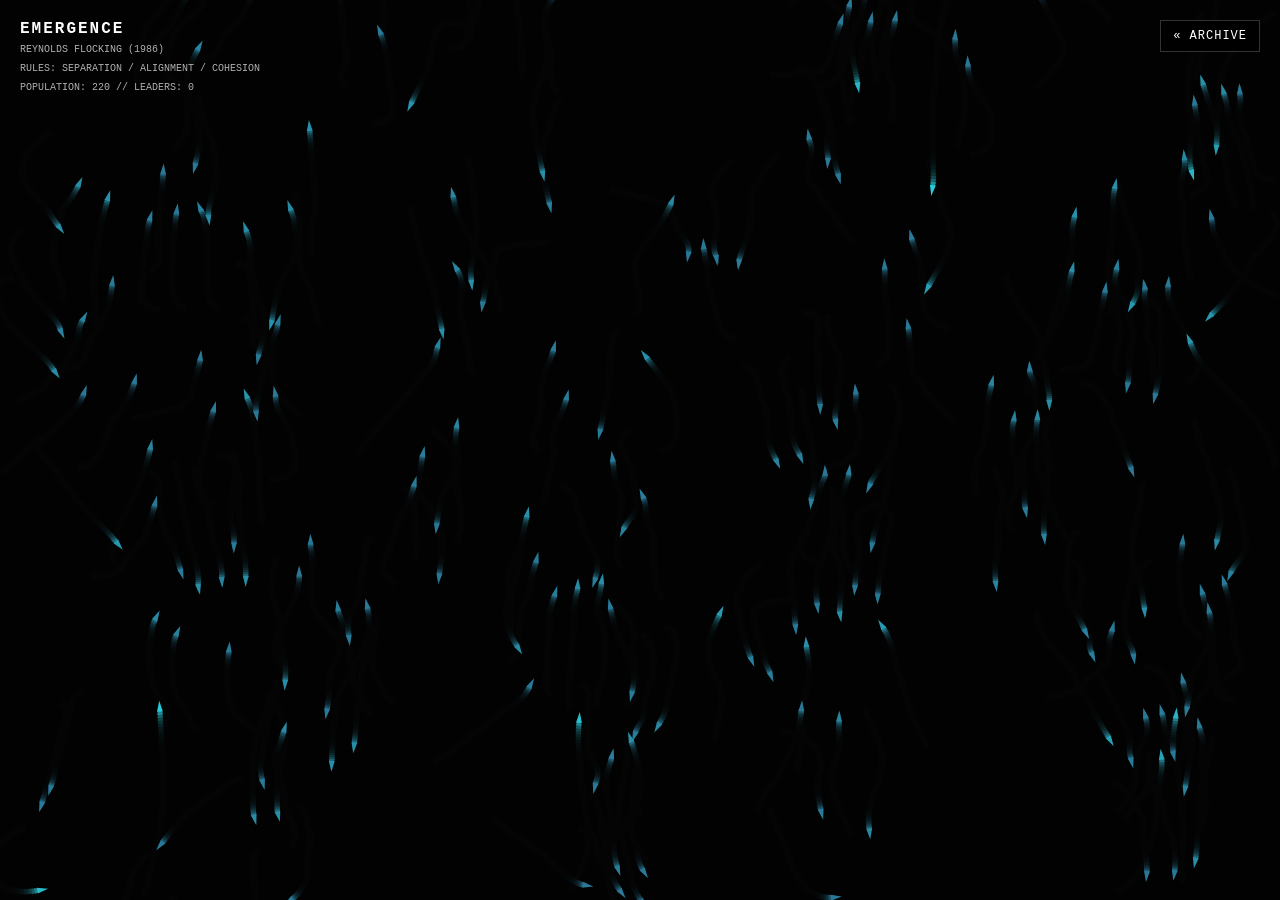
==== animations/boids.html @ a35a3767 "Add EXP_12: BOIDS (Reynolds flocking, emergence) - New animations/boids.html: separation, alignment," ====
<!DOCTYPE html>
<html lang="en">

<head>
    <meta charset="UTF-8">
    <title>Emergence: Boids Flocking</title>
    <style>
        body {
            margin: 0;
            overflow: hidden;
            background: #050505;
            font-family: 'Courier New', monospace;
            color: #fff;
        }

        canvas {
            display: block;
        }

        #ui {
            position: absolute;
            top: 20px;
            left: 20px;
            pointer-events: none;
            mix-blend-mode: exclusion;
        }

        h1 {
            margin: 0;
            font-size: 16px;
            letter-spacing: 2px;
            text-transform: uppercase;
        }

        .sub {
            font-size: 10px;
            opacity: 0.7;
            margin-top: 4px;
            line-height: 1.5;
        }
    </style>
    <link rel="icon" type="image/png" href="../favicon.png">
    <style>
        #back-btn {
            position: fixed;
            top: 20px;
            right: 20px;
            z-index: 9999;
            font-family: 'Courier New', monospace;
            font-size: 12px;
            color: #fff;
            background: #000;
            border: 1px solid #333;
            padding: 8px 12px;
            text-decoration: none;
            text-transform: uppercase;
            letter-spacing: 1px;
        }

        #back-btn:hover {
            border-color: #fff;
        }
    </style>
</head>

<body>
    <a id="back-btn" href="../index.html">&laquo; ARCHIVE</a>
    <div id="ui">
        <h1>Emergence</h1>
        <div class="sub">REYNOLDS FLOCKING (1986)</div>
        <div class="sub">RULES: SEPARATION / ALIGNMENT / COHESION</div>
        <div class="sub">POPULATION: <span id="pop-val">0</span> // LEADERS: 0</div>
    </div>
    <canvas id="c"></canvas>
    <script>
        const canvas = document.getElementById('c');
        const ctx = canvas.getContext('2d');

        let width, height;
        let time = 0;

        // --- Reynolds Boids ---
        // Three local rules per boid; the flock is nobody's plan.
        const MAX_SPEED = 4;
        const MAX_FORCE = 0.12;
        const PERCEPTION = 70;  // neighbor radius (px)
        const SEP_RADIUS = 24;  // personal space (px)
        const W_ALIGN = 1.6;
        const W_COHESION = 1.0;
        const W_SEPARATION = 1.5;
        const W_FEAR = 3.0;     // predator (mouse) weight
        const TURN = 0.08;      // edge avoidance force
        const MARGIN = 40;

        const START_POP = 220;
        const MAX_POP = 500;

        let boids = [];
        let mouseX = 0, mouseY = 0;
        let mouseActive = false;

        class Boid {
            constructor(x, y) {
                const a = Math.random() * Math.PI * 2;
                this.x = x;
                this.y = y;
                this.vx = Math.cos(a) * MAX_SPEED * 0.5;
                this.vy = Math.sin(a) * MAX_SPEED * 0.5;
            }

            update() {
                let sepX = 0, sepY = 0;
                let aliX = 0, aliY = 0;
                let cohX = 0, cohY = 0;
                let neighbors = 0, sepNeighbors = 0;

                // O(n^2) neighbor scan; fine at this population
                for (let i = 0; i < boids.length; i++) {
                    const other = boids[i];
                    if (other === this) continue;

                    const dx = other.x - this.x;
                    const dy = other.y - this.y;
                    const d2 = dx * dx + dy * dy;

                    if (d2 < PERCEPTION * PERCEPTION) {
                        neighbors++;
                        aliX += other.vx;
                        aliY += other.vy;
                        cohX += other.x;
                        cohY += other.y;

                        // Separation: inverse-square repulsion
                        if (d2 < SEP_RADIUS * SEP_RADIUS && d2 > 0) {
                            const inv = 1 / d2;
                            sepX -= dx * inv;
                            sepY -= dy * inv;
                            sepNeighbors++;
                        }
                    }
                }

                let ax = 0, ay = 0;

                // Alignment: steer toward average heading of neighbors
                if (neighbors > 0) {
                    let sx = (aliX / neighbors) - this.vx;
                    let sy = (aliY / neighbors) - this.vy;
                    [sx, sy] = limitForce(sx, sy);
                    ax += sx * W_ALIGN;

                    // Cohesion: steer toward center of mass of neighbors
                    let cx = (cohX / neighbors) - this.x;
                    let cy = (cohY / neighbors) - this.y;
                    cx = cx / PERCEPTION * MAX_SPEED - this.vx;
                    cy = cy / PERCEPTION * MAX_SPEED - this.vy;
                    [cx, cy] = limitForce(cx, cy);
                    ax += cx * W_COHESION;
                }

                // Separation: steer away from crowding
                if (sepNeighbors > 0) {
                    let fx = (sepX / sepNeighbors) * 100 - this.vx;
                    let fy = (sepY / sepNeighbors) * 100 - this.vy;
                    [fx, fy] = limitForce(fx, fy);
                    ax += fx * W_SEPARATION;
                }

                // Predator: flee the cursor
                if (mouseActive) {
                    const dx = this.x - mouseX;
                    const dy = this.y - mouseY;
                    const d2 = dx * dx + dy * dy;
                    if (d2 < 150 * 150) {
                        const d = Math.sqrt(d2) || 1;
                        let fx = (dx / d) * MAX_SPEED - this.vx;
                        let fy = (dy / d) * MAX_SPEED - this.vy;
                        [fx, fy] = limitForce(fx, fy);
                        ax += fx * W_FEAR;
                    }
                }

                // Edges: soft turn back
                if (this.x < MARGIN) ax += TURN;
                if (this.x > width - MARGIN) ax -= TURN;
                if (this.y < MARGIN) ay += TURN;
                if (this.y > height - MARGIN) ay -= TURN;

                // Integrate
                this.vx += ax;
                this.vy += ay;

                // Clamp speed: boids neither stop nor teleport
                const speed = Math.hypot(this.vx, this.vy);
                if (speed > MAX_SPEED) {
                    this.vx = this.vx / speed * MAX_SPEED;
                    this.vy = this.vy / speed * MAX_SPEED;
                } else if (speed < MAX_SPEED * 0.4 && speed > 0) {
                    this.vx = this.vx / speed * MAX_SPEED * 0.4;
                    this.vy = this.vy / speed * MAX_SPEED * 0.4;
                }

                this.x += this.vx;
                this.y += this.vy;
            }

            draw() {
                const angle = Math.atan2(this.vy, this.vx);
                const speed = Math.hypot(this.vx, this.vy);
                const ratio = (speed / MAX_SPEED - 0.4) / 0.6; // 0..1

                // Slow boids dim blue, fast boids bright cyan-white
                const g = Math.round(120 + 135 * Math.max(0, Math.min(1, ratio)));
                const b = Math.round(150 + 105 * Math.max(0, Math.min(1, ratio)));
                ctx.fillStyle = `rgb(40, ${g}, ${b})`;

                ctx.beginPath();
                ctx.moveTo(this.x + Math.cos(angle) * 7, this.y + Math.sin(angle) * 7);
                ctx.lineTo(this.x + Math.cos(angle + 2.5) * 5, this.y + Math.sin(angle + 2.5) * 5);
                ctx.lineTo(this.x + Math.cos(angle - 2.5) * 5, this.y + Math.sin(angle - 2.5) * 5);
                ctx.closePath();
                ctx.fill();
            }
        }

        function limitForce(fx, fy) {
            const mag = Math.hypot(fx, fy);
            if (mag > MAX_FORCE && mag > 0) {
                const s = MAX_FORCE / mag;
                return [fx * s, fy * s];
            }
            return [fx, fy];
        }

        function init() {
            width = canvas.width = window.innerWidth;
            height = canvas.height = window.innerHeight;

            boids = [];
            for (let i = 0; i < START_POP; i++) {
                boids.push(new Boid(Math.random() * width, Math.random() * height));
            }
        }

        function animate() {
            time++;

            // Trail fade
            ctx.fillStyle = 'rgba(5, 5, 5, 0.3)';
            ctx.fillRect(0, 0, width, height);

            boids.forEach(b => {
                b.update();
                b.draw();
            });

            // Predator marker
            if (mouseActive) {
                ctx.strokeStyle = 'rgba(255, 255, 255, 0.25)';
                ctx.lineWidth = 1;
                ctx.beginPath();
                ctx.arc(mouseX, mouseY, 150, 0, Math.PI * 2);
                ctx.stroke();
                ctx.beginPath();
                ctx.arc(mouseX, mouseY, 2, 0, Math.PI * 2);
                ctx.fillStyle = '#fff';
                ctx.fill();
            }

            if (time % 30 === 0) {
                document.getElementById('pop-val').innerText = boids.length;
            }

            reqId = requestAnimationFrame(animate);
        }

        // Optimization: Pause when hidden
        let reqId;
        document.addEventListener("visibilitychange", () => {
            if (document.hidden) {
                if (reqId) cancelAnimationFrame(reqId);
            } else {
                animate();
            }
        });

        // Interaction: cursor is the predator, click spawns a flock
        window.addEventListener('mousemove', e => {
            mouseX = e.clientX;
            mouseY = e.clientY;
            mouseActive = true;
        });

        window.addEventListener('mousedown', () => {
            for (let i = 0; i < 10 && boids.length < MAX_POP; i++) {
                const a = Math.random() * Math.PI * 2;
                boids.push(new Boid(mouseX + Math.cos(a) * 30, mouseY + Math.sin(a) * 30));
            }
        });

        // Touch Support
        window.addEventListener('touchstart', e => {
            mouseX = e.touches[0].clientX;
            mouseY = e.touches[0].clientY;
            mouseActive = true;
        }, { passive: true });
        window.addEventListener('touchmove', e => {
            mouseX = e.touches[0].clientX;
            mouseY = e.touches[0].clientY;
            mouseActive = true;
            e.preventDefault();
        }, { passive: false });

        window.addEventListener('resize', init);

        init();
        animate();
    </script>
</body>

</html>
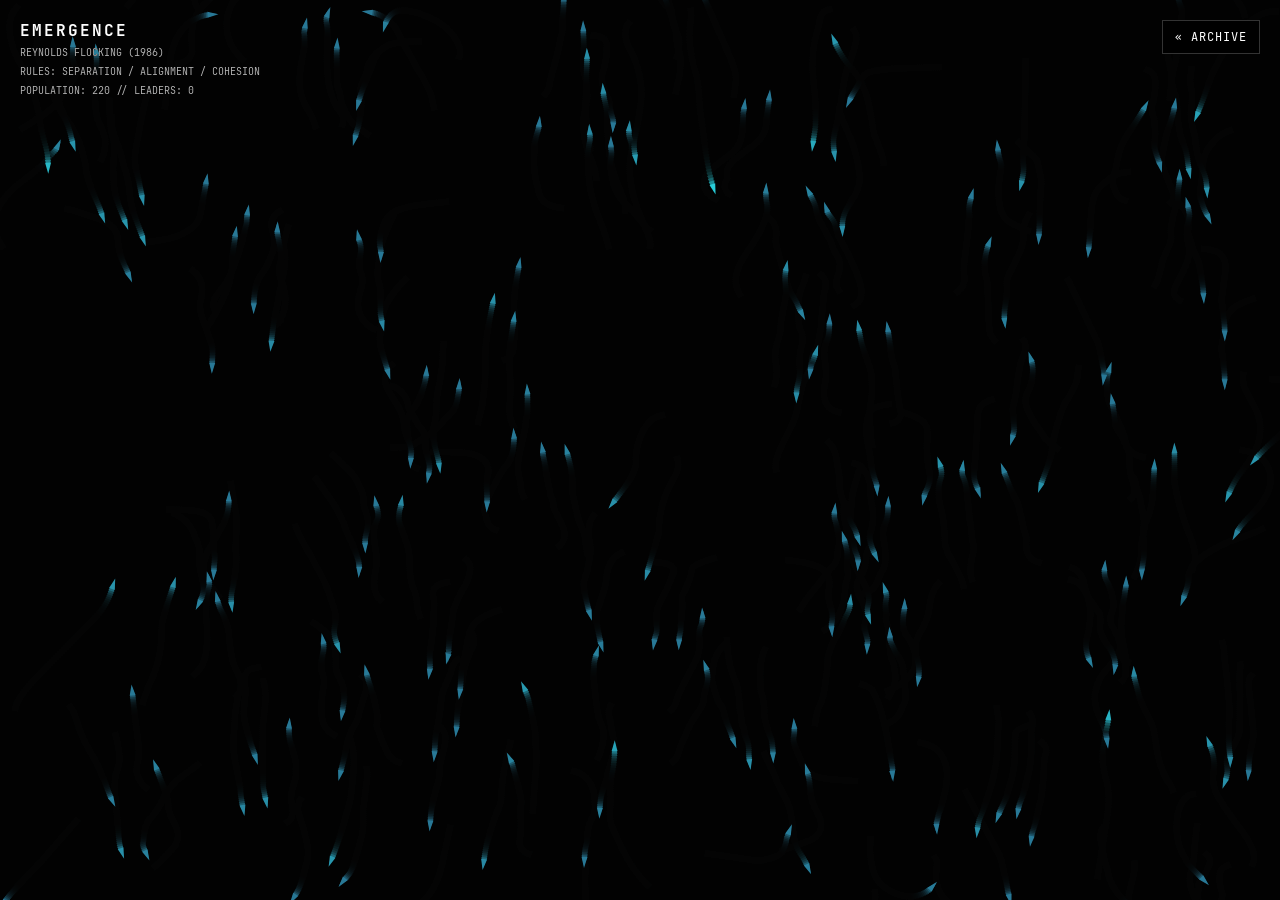
==== commit 4fef223b: "Use JetBrains Nerd Mono on all experiment pages Replace Courier New / Share Tech Mono / Helvetica st" ====
--- a/animations/boids.html
+++ b/animations/boids.html
@@ -5,11 +5,27 @@
     <meta charset="UTF-8">
     <title>Emergence: Boids Flocking</title>
     <style>
+        @font-face {
+            font-family: 'JetBrains Nerd Mono';
+            font-style: normal;
+            font-weight: 400;
+            font-display: swap;
+            src: url(../assets/fonts/jetbrains-nerd-mono-Regular.woff2) format('woff2');
+        }
+
+        @font-face {
+            font-family: 'JetBrains Nerd Mono';
+            font-style: normal;
+            font-weight: 700;
+            font-display: swap;
+            src: url(../assets/fonts/jetbrains-nerd-mono-Bold.woff2) format('woff2');
+        }
+
         body {
             margin: 0;
             overflow: hidden;
             background: #050505;
-            font-family: 'Courier New', monospace;
+            font-family: 'JetBrains Nerd Mono', monospace;
             color: #fff;
         }
 
@@ -46,7 +62,7 @@
             top: 20px;
             right: 20px;
             z-index: 9999;
-            font-family: 'Courier New', monospace;
+            font-family: 'JetBrains Nerd Mono', monospace;
             font-size: 12px;
             color: #fff;
             background: #000;
